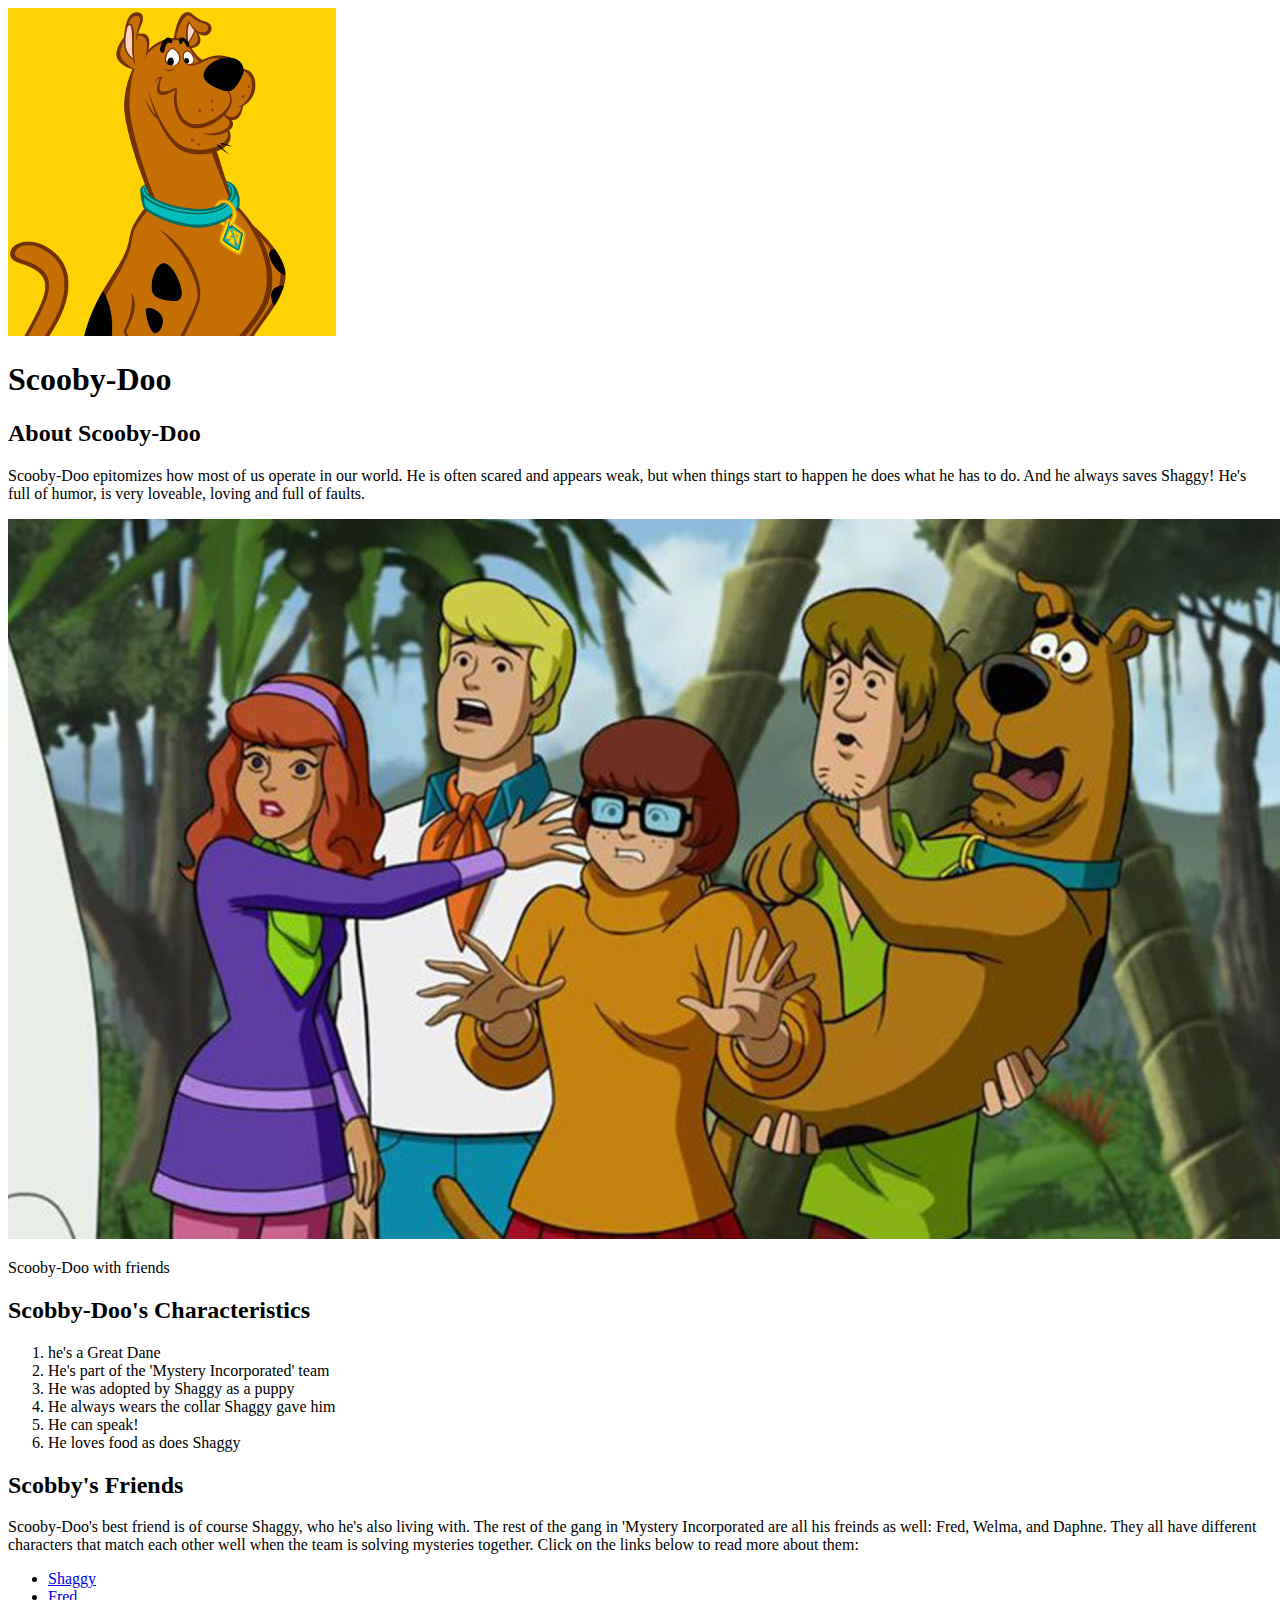
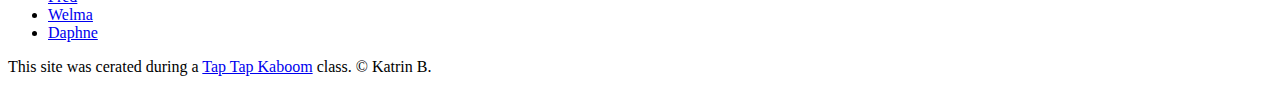
==== index.html @ 7292b30b "Added our character's index.html file and some images and box-wireframe pdf" ====
<!DOCTYPE html>
<html>
<head>
	<title>Scooby Doo</title>
	<link rel="icon" href="img/scooby-avatar.jpg">
</head>
<body>
	<!-- header element -->
	<header>
		<img src="img/scooby-avatar.jpg">
		<h1>Scooby-Doo</h1>
	</header>

	<!-- main element -->
	<main>
		<h2>About Scooby-Doo</h2>
		<p>Scooby-Doo epitomizes how most of us operate in our world. He is often scared and appears weak, but when things start to happen he does what he has to do. And he always saves Shaggy! He's full of humor, is very loveable, loving and full of faults. </p>
		<img src="img/scooby-big.jpg">
		<p>Scooby-Doo with friends</p>

		<!-- Characteristics -->
		<h2>Scobby-Doo's Characteristics</h2>
		<ol>
			<li>he's a Great Dane</li>
			<li>He's part of the 'Mystery Incorporated' team</li>
			<li>He was adopted by Shaggy as a puppy</li>
			<li>He always wears the collar Shaggy gave him</li>
			<li>He can speak!</li>
			<li>He loves food as does Shaggy</li>
		</ol>

		<!-- Friends -->
		<h2>Scobby's Friends</h2>
		<p>Scooby-Doo's best friend is of course Shaggy, who he's also living with. The rest of the gang in 'Mystery Incorporated are all his freinds as well: Fred, Welma, and Daphne. They all have different characters that match each other well when the team is solving mysteries together. Click on the links below to read more about them:</p>
		<ul>
			<li> <a target="_blank" href="https://scoobydoo.fandom.com/wiki/Shaggy_Rogers">Shaggy</a></li>
			<li> <a target="_blank" href="https://en.wikipedia.org/wiki/Fred_Jones_(Scooby-Doo)">Fred</a></li>
			<li> <a target="_blank" href="https://scoobydoo.fandom.com/wiki/Velma_Dinkley">Welma</a></li>
			<li> <a target="_blank" href="https://en.wikipedia.org/wiki/Daphne_Blake">Daphne</a></li>
		</ul>
	</main>

	<!-- Footer -->
	<footer>
		<p>This site was cerated during a <a target="_blank" href="https://taptapkaboom.com">Tap Tap Kaboom</a> class. &copy; Katrin B.</p>
	</footer>

</body>
</html>
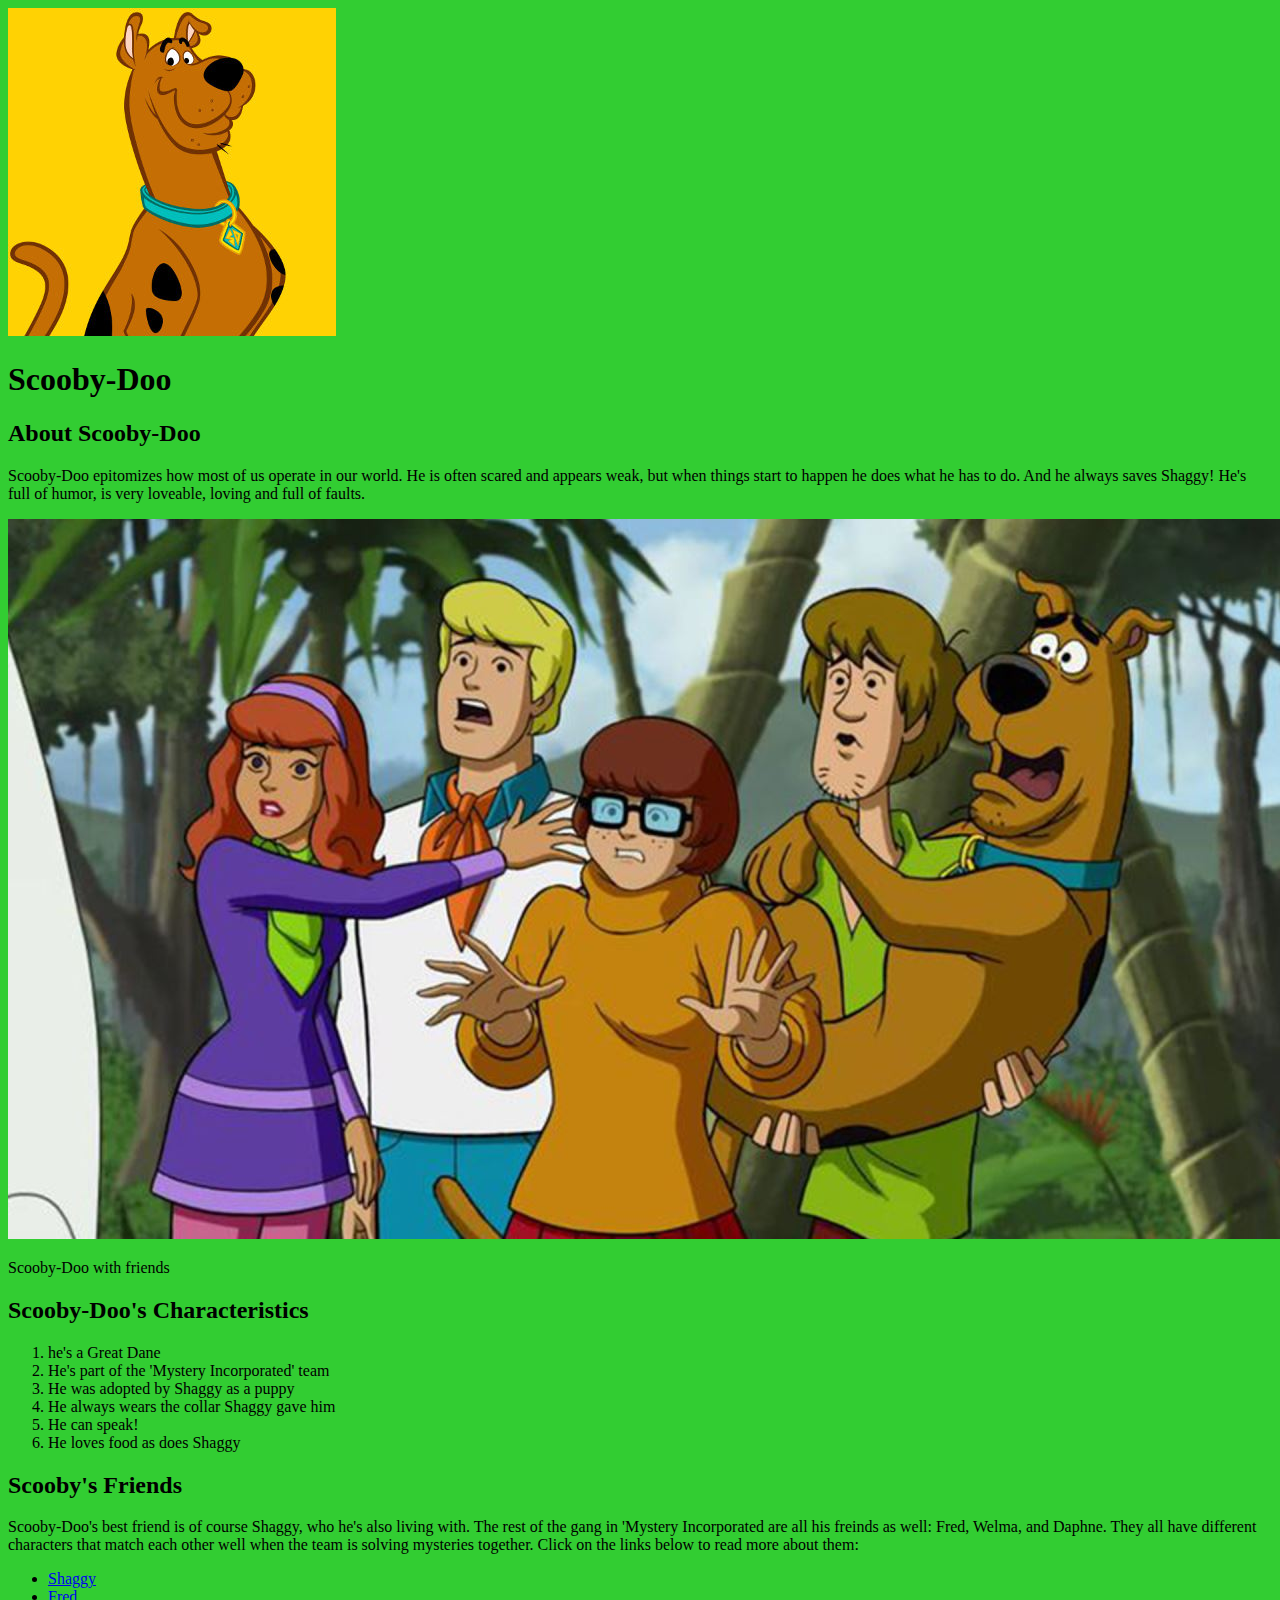
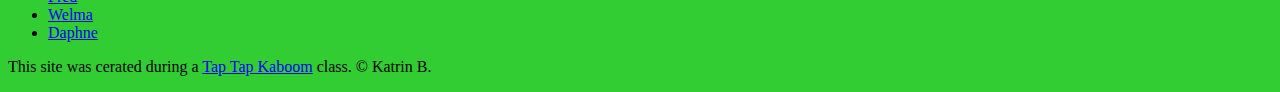
==== commit f2c8856f: "Created css style sheet" ====
--- a/index.html
+++ b/index.html
@@ -3,6 +3,7 @@
 <head>
 	<title>Scooby Doo</title>
 	<link rel="icon" href="img/scooby-avatar.jpg">
+	<link rel="stylesheet" type="text/css" href="css/hero.css">
 </head>
 <body>
 	<!-- header element -->
@@ -19,7 +20,7 @@
 		<p>Scooby-Doo with friends</p>
 
 		<!-- Characteristics -->
-		<h2>Scobby-Doo's Characteristics</h2>
+		<h2>Scooby-Doo's Characteristics</h2>
 		<ol>
 			<li>he's a Great Dane</li>
 			<li>He's part of the 'Mystery Incorporated' team</li>
@@ -30,7 +31,7 @@
 		</ol>
 
 		<!-- Friends -->
-		<h2>Scobby's Friends</h2>
+		<h2>Scooby's Friends</h2>
 		<p>Scooby-Doo's best friend is of course Shaggy, who he's also living with. The rest of the gang in 'Mystery Incorporated are all his freinds as well: Fred, Welma, and Daphne. They all have different characters that match each other well when the team is solving mysteries together. Click on the links below to read more about them:</p>
 		<ul>
 			<li> <a target="_blank" href="https://scoobydoo.fandom.com/wiki/Shaggy_Rogers">Shaggy</a></li>
--- a/css/hero.css
+++ b/css/hero.css
@@ -0,0 +1,3 @@
+body{
+	background-color: limegreen;
+}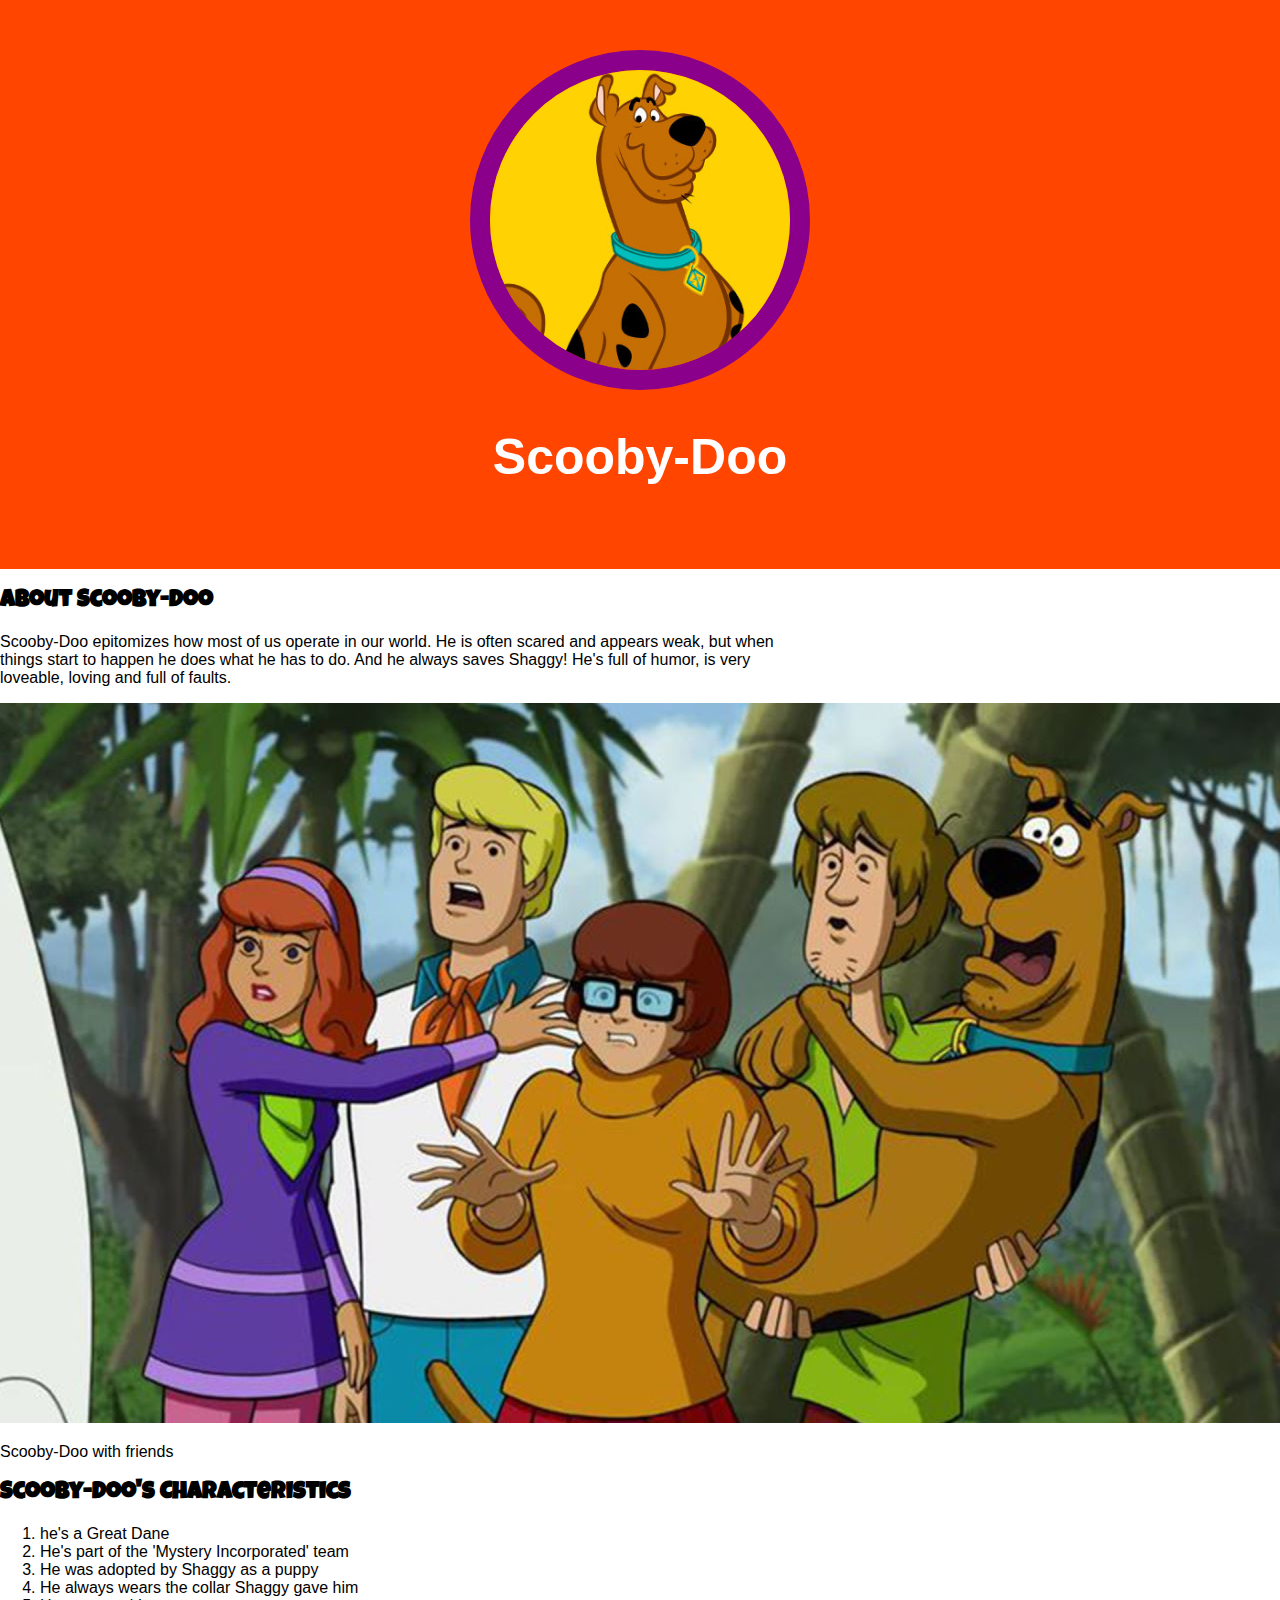
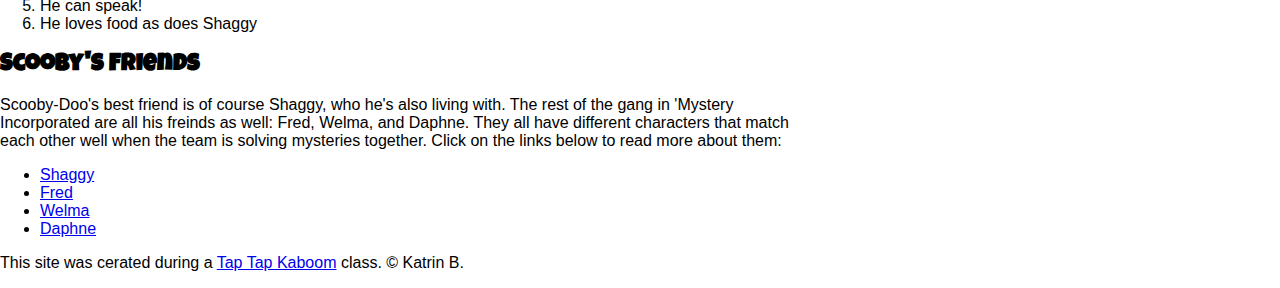
==== commit afb757ab: "More styling to header and font-family plus width  to body" ====
--- a/index.html
+++ b/index.html
@@ -3,6 +3,7 @@
 <head>
 	<title>Scooby Doo</title>
 	<link rel="icon" href="img/scooby-avatar.jpg">
+	<link href="https://fonts.googleapis.com/css2?family=Luckiest+Guy&display=swap" rel="stylesheet">
 	<link rel="stylesheet" type="text/css" href="css/hero.css">
 </head>
 <body>
--- a/css/hero.css
+++ b/css/hero.css
@@ -1,3 +1,32 @@
 body{
-	background-color: limegreen;
+	margin: 0;
+	font-family: helvetica, arial, sans-serif;
+}
+
+header{
+	background-color: #FF4500;
+	text-align: center;
+	padding-top: 50px;
+	padding-bottom: 50px;
+}
+
+h1, h2{
+	font-family: 'Luckiest Guy', cursive;
+}
+
+header h1{
+	color: white;
+	font-family: helvetica, arial, sans-serif;
+	font-size: 50px;
+}
+
+header img{
+	border-radius: 170px;
+    width: 300px;
+    border: 20px solid #8B008B;
+}
+
+
+main{
+	max-width: 800px;
 }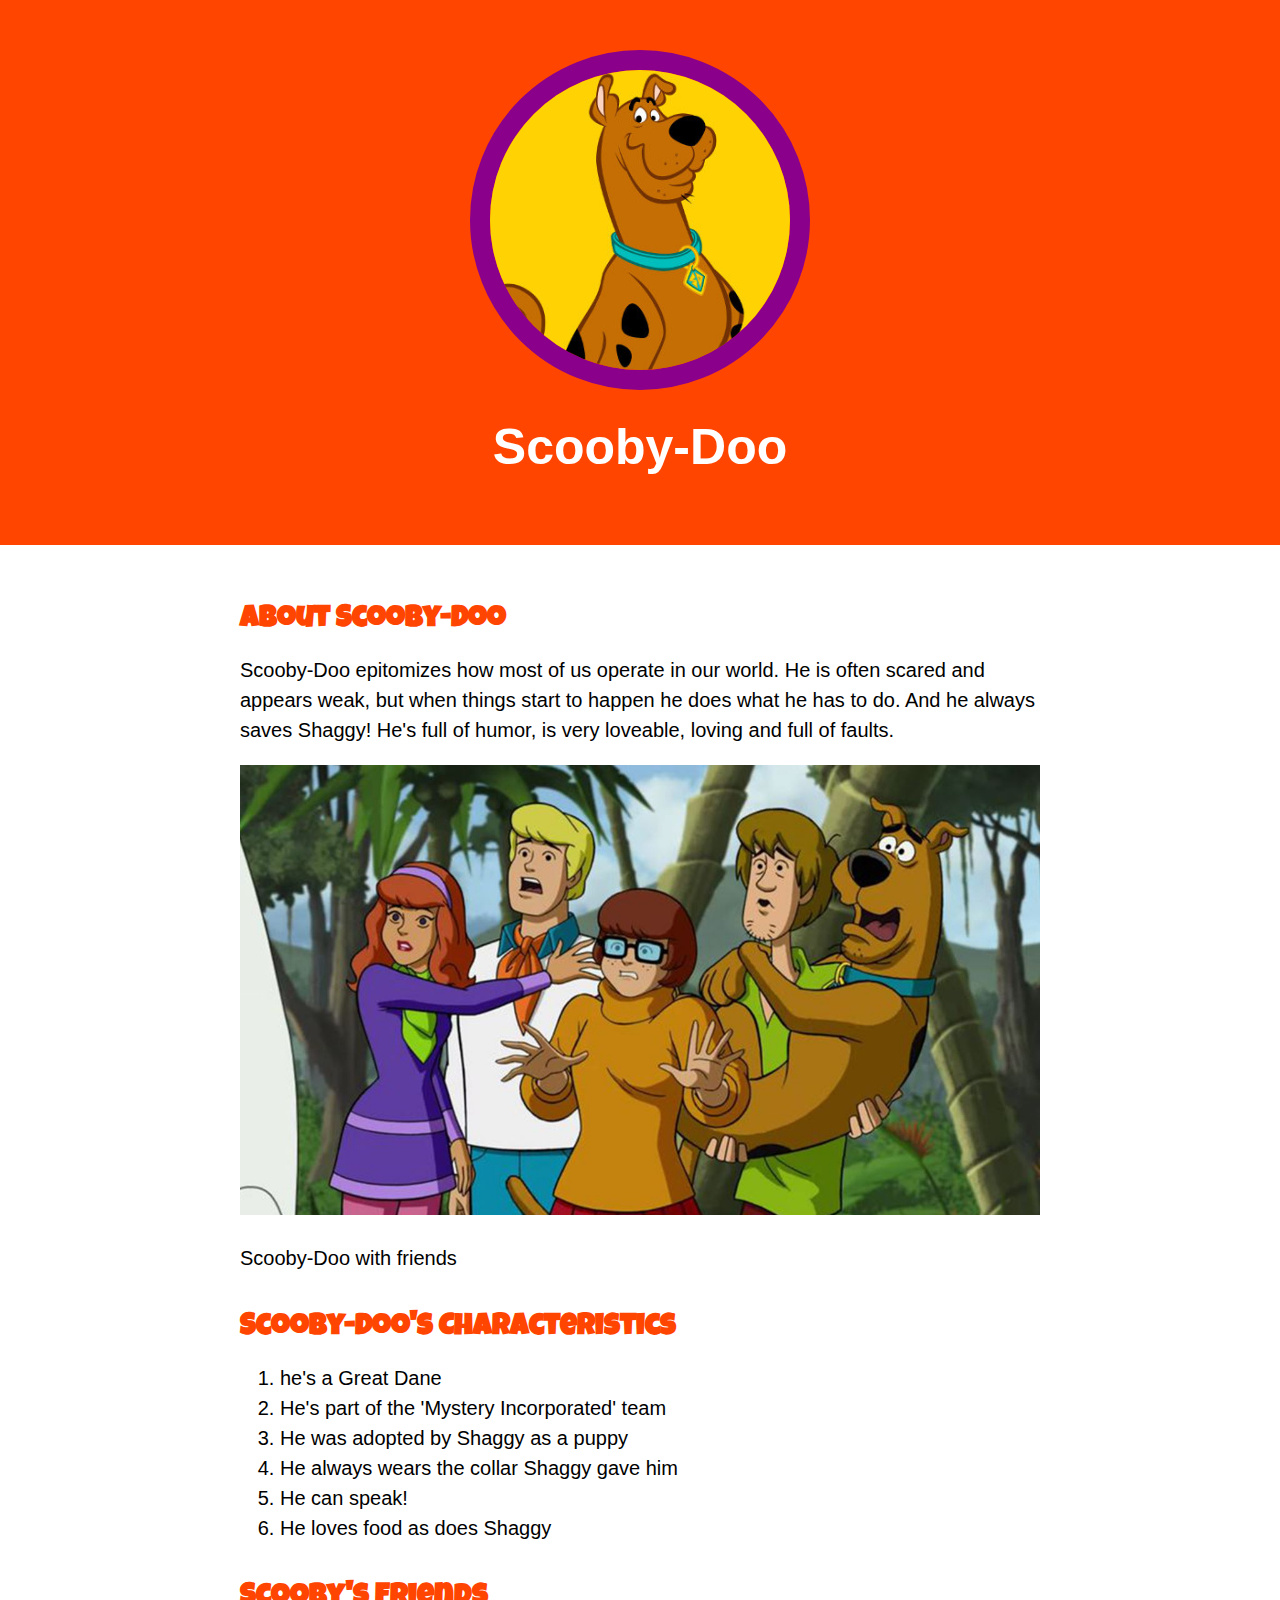
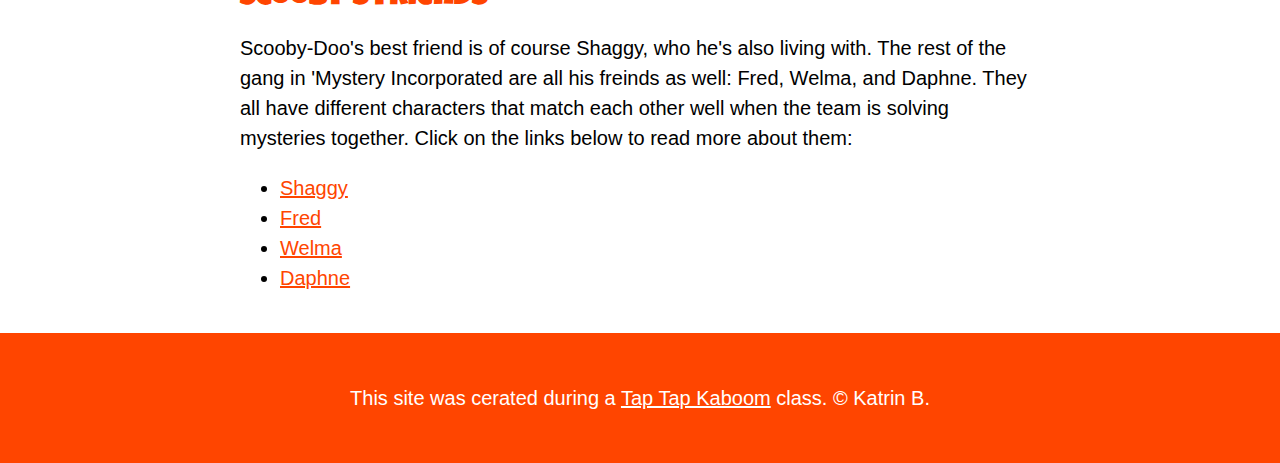
==== commit ed73a55a: "Wrote CSS for hero website (and added some HTML)" ====
--- a/index.html
+++ b/index.html
@@ -18,7 +18,7 @@
 		<h2>About Scooby-Doo</h2>
 		<p>Scooby-Doo epitomizes how most of us operate in our world. He is often scared and appears weak, but when things start to happen he does what he has to do. And he always saves Shaggy! He's full of humor, is very loveable, loving and full of faults. </p>
 		<img src="img/scooby-big.jpg">
-		<p>Scooby-Doo with friends</p>
+		<p class caption>Scooby-Doo with friends</p>
 
 		<!-- Characteristics -->
 		<h2>Scooby-Doo's Characteristics</h2>
--- a/css/hero.css
+++ b/css/hero.css
@@ -1,7 +1,10 @@
 body{
 	margin: 0;
 	font-family: helvetica, arial, sans-serif;
+	font-size: 20px;
+	line-height: 30px;
 }
+	
 
 header{
 	background-color: #FF4500;
@@ -29,4 +32,47 @@
 
 main{
 	max-width: 800px;
+	margin: 0 auto;
+	padding: 20px;
+}
+
+main img{
+	max-width: 100%;
+}
+
+h2{
+	font-size: 30;
+	color: #FF4500;
+	margin: 40px 0 20px;
+}
+
+a{
+	color: #FF4500;
+}
+
+a:hover{
+	color: #8B008B;
+}
+
+footer{
+	background-color: #FF4500;
+	text-align: center;
+	color:  white;
+	padding: 50px;
+}
+
+footer p{
+	margin: 0;
+}
+
+
+
+footer a{
+	color: white;
+}
+
+p.caption{
+	color: 999999;
+	font-style: italic;
+	margin-top: 0;
 }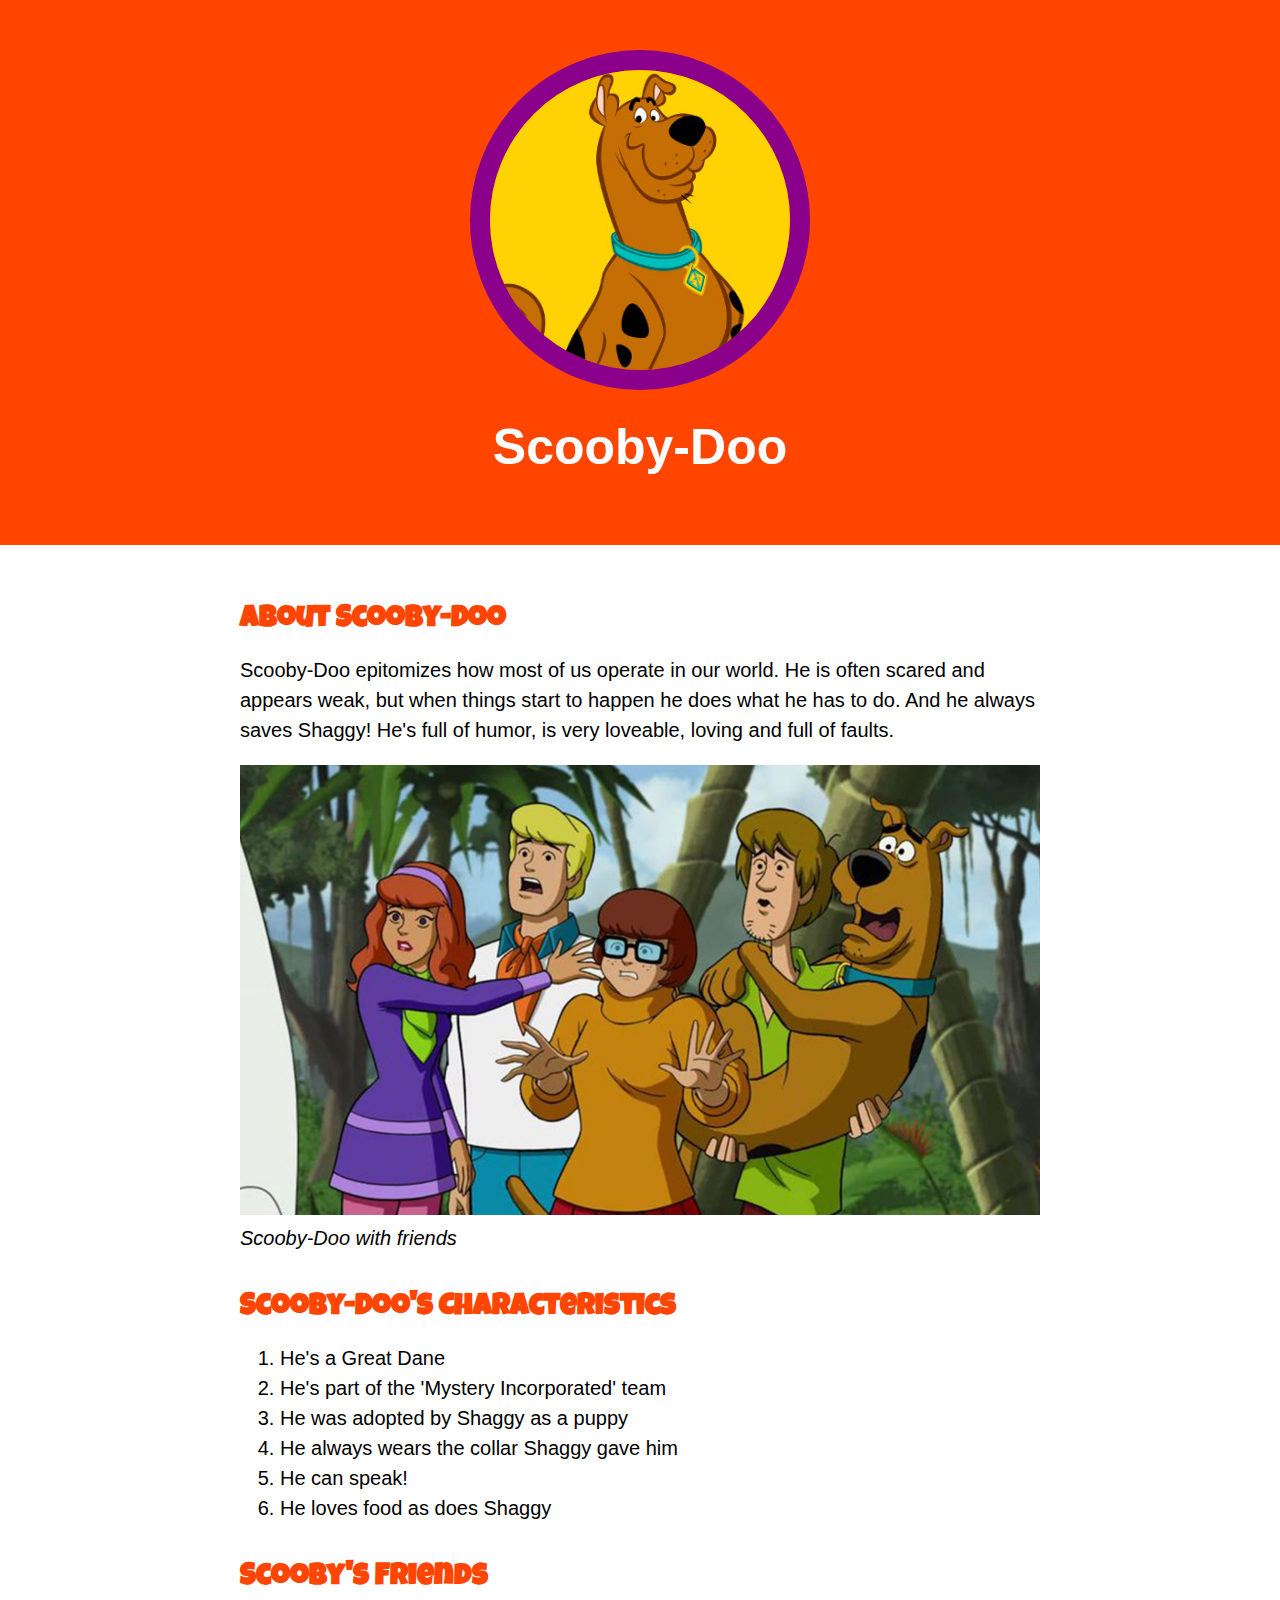
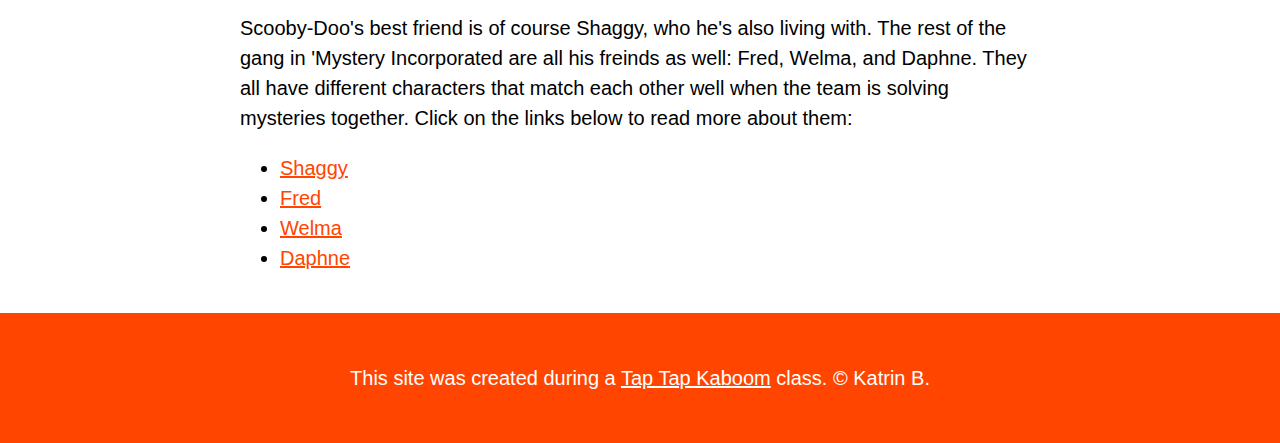
==== commit 97ce8afa: "Corrected comment placement in CSS and wrote class caption correctly" ====
--- a/index.html
+++ b/index.html
@@ -18,12 +18,12 @@
 		<h2>About Scooby-Doo</h2>
 		<p>Scooby-Doo epitomizes how most of us operate in our world. He is often scared and appears weak, but when things start to happen he does what he has to do. And he always saves Shaggy! He's full of humor, is very loveable, loving and full of faults. </p>
 		<img src="img/scooby-big.jpg">
-		<p class caption>Scooby-Doo with friends</p>
+		<p class="caption">Scooby-Doo with friends</p>
 
 		<!-- Characteristics -->
 		<h2>Scooby-Doo's Characteristics</h2>
 		<ol>
-			<li>he's a Great Dane</li>
+			<li>He's a Great Dane</li>
 			<li>He's part of the 'Mystery Incorporated' team</li>
 			<li>He was adopted by Shaggy as a puppy</li>
 			<li>He always wears the collar Shaggy gave him</li>
@@ -44,7 +44,7 @@
 
 	<!-- Footer -->
 	<footer>
-		<p>This site was cerated during a <a target="_blank" href="https://taptapkaboom.com">Tap Tap Kaboom</a> class. &copy; Katrin B.</p>
+		<p>This site was created during a <a target="_blank" href="https://taptapkaboom.com">Tap Tap Kaboom</a> class. &copy; Katrin B.</p>
 	</footer>
 
 </body>
--- a/css/hero.css
+++ b/css/hero.css
@@ -5,6 +5,7 @@
 	line-height: 30px;
 }
 	
+	/* header styles */
 
 header{
 	background-color: #FF4500;
@@ -54,6 +55,7 @@
 	color: #8B008B;
 }
 
+
 footer{
 	background-color: #FF4500;
 	text-align: center;
